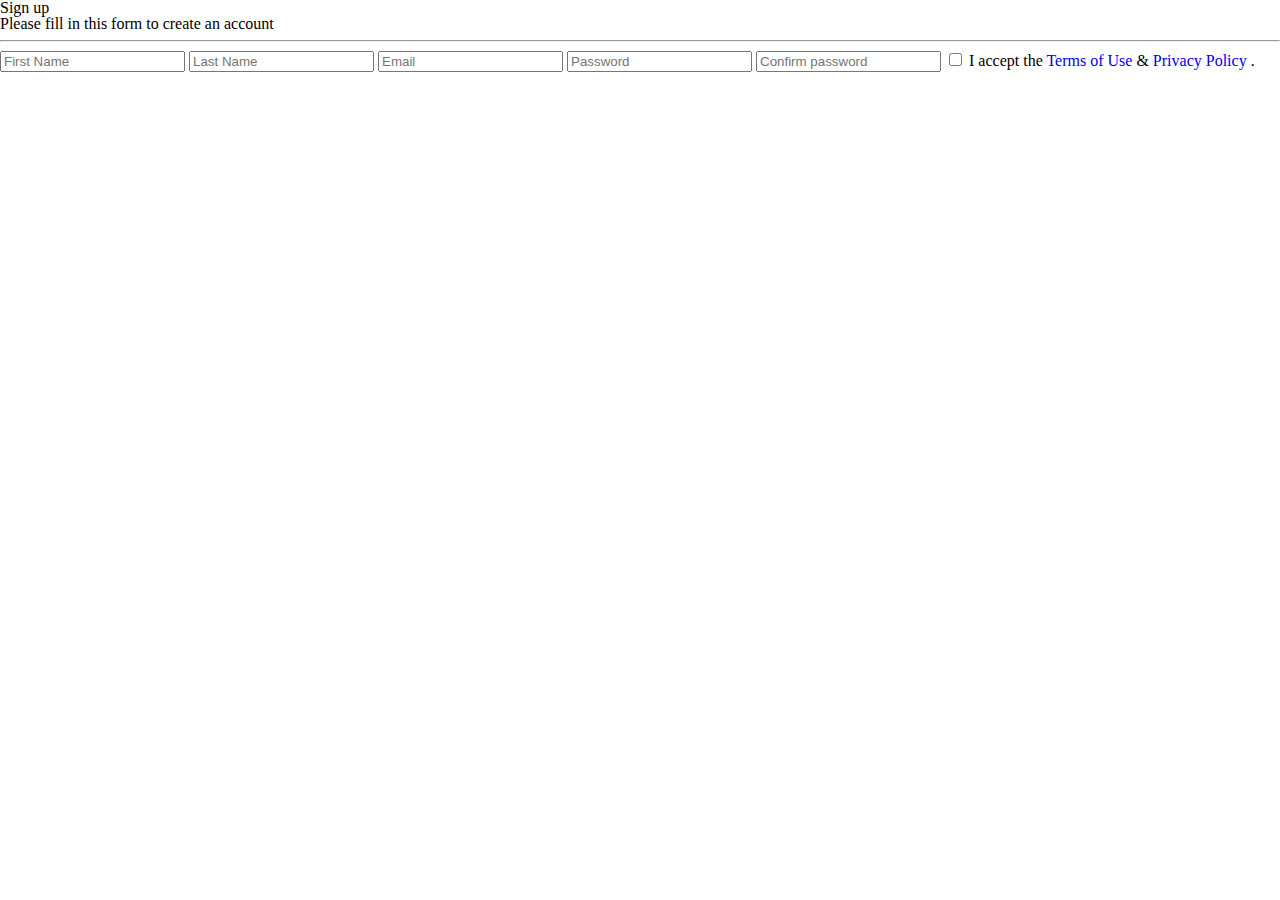
==== index.html @ 1412537f "add files and html documents" ====
<!DOCTYPE html>
<html lang="en">
  <head>
    <meta charset="UTF-8" />
    <meta http-equiv="X-UA-Compatible" content="IE=edge" />
    <meta name="viewport" content="width=device-width, initial-scale=1.0" />
    <title>Sign-up</title>
    <link rel="stylesheet" href="reset.css" />
  </head>
  <body>
    <header>
      <div>
        <h1>Sign up</h1>
        <p>Please fill in this form to create an account</p>
      </div>
      <hr />
      <div>
        <form>
          <input type="text" placeholder="First Name" />
          <input type="text" placeholder="Last Name" />
          <input type="email" placeholder="Email" />
          <input type="password" placeholder="Password" />
          <input type="password" placeholder="Confirm password" />
          <input type="checkbox" id="terms" />
          <label for="terms">
            I accept the <a href="terms.html">Terms of Use</a> &
            <a href="privacy.html">Privacy Policy</a> .
          </label>
        </form>
      </div>
    </header>
  </body>
</html>
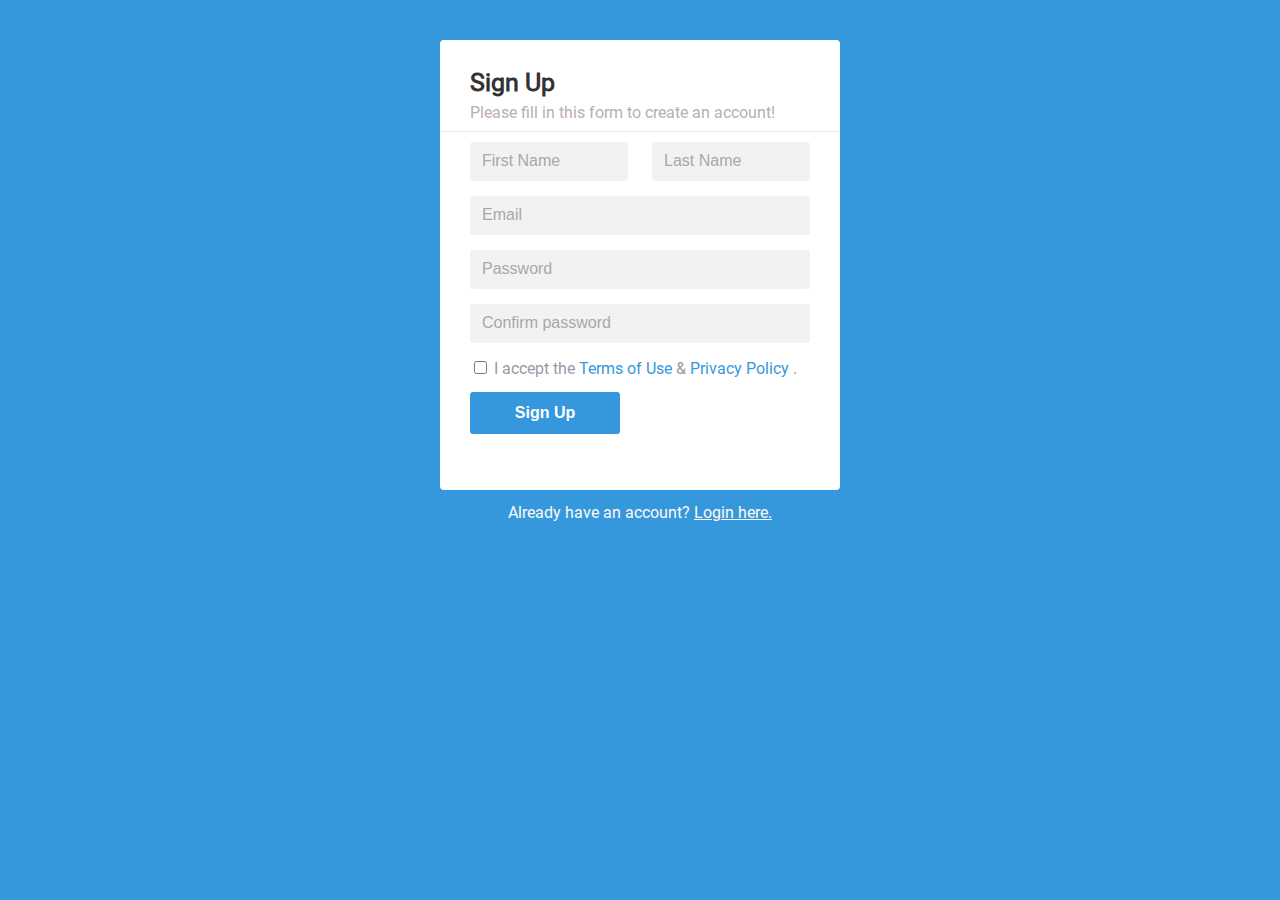
==== commit c9d0daba: "first page done" ====
--- a/index.html
+++ b/index.html
@@ -5,29 +5,50 @@
     <meta http-equiv="X-UA-Compatible" content="IE=edge" />
     <meta name="viewport" content="width=device-width, initial-scale=1.0" />
     <title>Sign-up</title>
-    <link rel="stylesheet" href="reset.css" />
+    <link rel="stylesheet" href="css/reset.css" />
+    <link rel="stylesheet" href="css/fonts.css" />
+    <link rel="stylesheet" href="css/styles.css" />
   </head>
   <body>
-    <header>
-      <div>
-        <h1>Sign up</h1>
-        <p>Please fill in this form to create an account</p>
+    <header class="wrapper">
+      <div class="container">
+        <h1>Sign Up</h1>
+        <p class="text-color">Please fill in this form to create an account!</p>
       </div>
-      <hr />
-      <div>
+      <div class="hr-line"></div>
+      <div class="container">
         <form>
-          <input type="text" placeholder="First Name" />
-          <input type="text" placeholder="Last Name" />
-          <input type="email" placeholder="Email" />
-          <input type="password" placeholder="Password" />
-          <input type="password" placeholder="Confirm password" />
-          <input type="checkbox" id="terms" />
-          <label for="terms">
-            I accept the <a href="terms.html">Terms of Use</a> &
-            <a href="privacy.html">Privacy Policy</a> .
+          <input
+            class="text-inp first-inp"
+            type="text"
+            placeholder="First Name"
+          />
+          <input class="text-inp" type="text" placeholder="Last Name" />
+          <input class="inp-placeholder" type="email" placeholder="Email" />
+          <input
+            class="inp-placeholder"
+            type="password"
+            placeholder="Password"
+          />
+          <input
+            class="inp-placeholder"
+            type="password"
+            placeholder="Confirm password"
+          />
+          <input type="checkbox" class="checkbox-inp" id="terms" />
+          <label class="label-terms" for="terms">
+            I accept the
+            <a class="link-terms" href="terms.html">Terms of Use</a> &
+            <a class="link-terms" href="privacy.html">Privacy Policy</a> .
           </label>
+          <button class="button-sign" type="submit">Sign Up</button>
         </form>
       </div>
     </header>
+
+    <p class="login-wrap">
+      Already have an account?
+      <a class="login-link" href="login.html">Login here.</a>
+    </p>
   </body>
 </html>
--- a/css/fonts.css
+++ b/css/fonts.css
@@ -0,0 +1,12 @@
+@font-face {
+  font-family: "Roboto";
+  src: url("../fonts/Roboto-Regular.eot");
+  src: url("../fonts/Roboto-Regular.eot?#iefix") format("embedded-opentype"),
+    url("../fonts/Roboto-Regular.woff2") format("woff2"),
+    url("../fonts/Roboto-Regular.woff") format("woff"),
+    url("../fonts/Roboto-Regular.ttf") format("truetype"),
+    url("../fonts/Roboto-Regular.svg#Roboto-Regular") format("svg");
+  font-weight: normal;
+  font-style: normal;
+  font-display: swap;
+}
--- a/css/styles.css
+++ b/css/styles.css
@@ -0,0 +1,83 @@
+body {
+  background-color: #3598dc;
+  font-family: "Roboto", Arial, Helvetica, sans-serif;
+}
+.wrapper {
+  width: 400px;
+  height: 450px;
+  background-color: #ffffff;
+  padding-top: 30px;
+  margin: 40px auto 15px auto;
+  border-radius: 4px;
+}
+.container {
+  width: 340px;
+  margin: 0 30px;
+}
+
+h1 {
+  color: #333333;
+  font-size: 25px;
+  font-weight: bold;
+  margin-bottom: 10px;
+}
+.text-color {
+  color: #baadb3;
+}
+.hr-line {
+  height: 1px;
+  width: 100%;
+  background-color: #eeeeee;
+  margin: 10px 0;
+}
+.text-inp {
+  width: 158px;
+}
+.first-inp {
+  margin-right: 20px;
+}
+.inp-placeholder {
+  width: 100%;
+}
+.inp-placeholder,
+.text-inp {
+  margin-bottom: 15px;
+  padding: 12px;
+  border: none;
+  border-radius: 3px;
+  background-color: #f2f2f2;
+}
+.inp-placeholder::placeholder,
+.text-inp::placeholder {
+  color: #aba6a9;
+  font-size: 16px;
+}
+.checkbox-inp {
+  color: red;
+}
+.label-terms {
+  color: #9a9aa4;
+}
+.link-terms {
+  color: #3598dc;
+}
+.button-sign {
+  width: 150px;
+  margin-top: 15px;
+  padding-top: 12px;
+  padding-bottom: 12px;
+  color: #fefefe;
+  background-color: #3598dc;
+  font-size: 16px;
+  font-weight: bold;
+  border: none;
+  border-radius: 3px;
+}
+.login-wrap {
+  text-align: center;
+  color: #fff8f6;
+}
+.login-link {
+  text-decoration: underline;
+  color: #fff8f6;
+}
